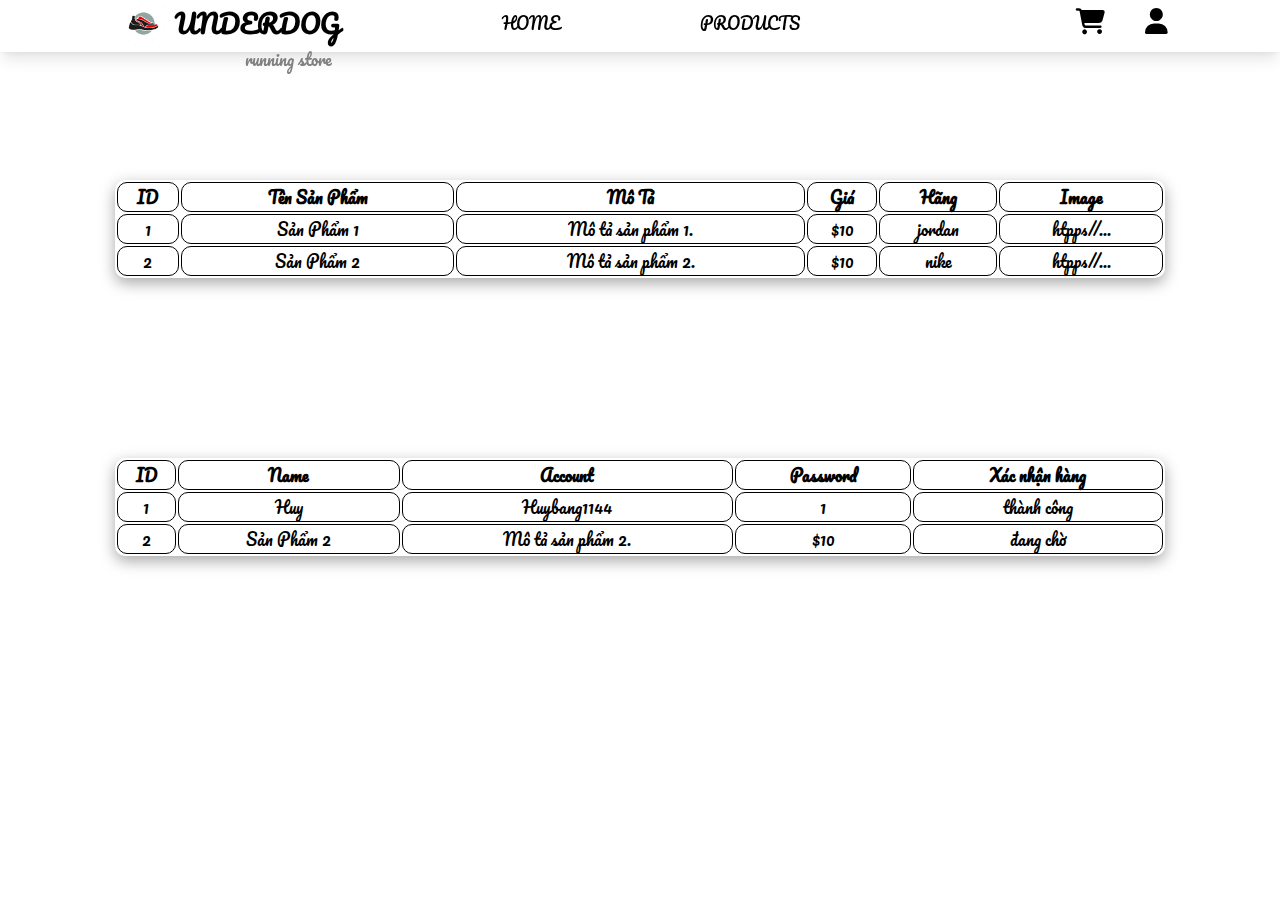
==== admin/view/admin.html @ 951c2e55 "fixing" ====
<!DOCTYPE html>
<html lang="en">

<head>
    <meta charset="UTF-8">
    <meta name="viewport" content="width=device-width, initial-scale=1.0">
    <title>admin</title>
    <!-- font-awesome -->
    <link rel="stylesheet" href="https://cdnjs.cloudflare.com/ajax/libs/font-awesome/6.4.2/css/all.min.css">
    <!-- google font -->
    <link rel="preconnect" href="https://fonts.googleapis.com">
    <link rel="preconnect" href="https://fonts.gstatic.com" crossorigin>
    <link href="https://fonts.googleapis.com/css2?family=Pacifico&display=swap" rel="stylesheet">

    <link rel="stylesheet" href="../../assets/css/admin.css">
</head>

<body>
    <!-- header -->
    <header>
        <div class="header__container">
            <div class="header__logo">
                <img src="../../assets/img/pngtree-modern-sneaker-shoe-logo-image_401565.jpg" alt="logo">
                <div class="header__textLogo">
                    <h3>underdog</h3>
                    <span>running store</span>
                </div>
            </div>
            <div class="header__navigation">
                <ul>
                    <li class="navigation__home"><a href="#">home</a></li>
                    <li class="navigation__products"><a href="#">products</a></li>
                </ul>
            </div>
            <div class="header__account">
                <div class="pay">
                    <i class="fa-solid fa-cart-shopping"></i>
                </div>
                <div class="account">
                    <i class="fa-solid fa-user"></i>
                </div>
            </div>
        </div>
    </header>

    <!-- product management -->
    <section class="product-management">
        <div class="product-container">
            <table class="product-table">
                <thead>
                    <tr>
                        <th>ID</th>
                        <th>Tên Sản Phẩm</th>
                        <th>Mô Tả</th>
                        <th>Giá</th>
                        <th>Hãng</th>
                        <th>Image</th>
                    </tr>
                </thead>
                <tbody>
                    <tr>
                        <td>1</td>
                        <td>Sản Phẩm 1</td>
                        <td>Mô tả sản phẩm 1.</td>
                        <td>$10</td>
                        <td>jordan</td>
                        <td>htpps//...</td>
                    </tr>
                    <tr>
                        <td>2</td>
                        <td>Sản Phẩm 2</td>
                        <td>Mô tả sản phẩm 2.</td>
                        <td>$10</td>
                        <td>nike</td>
                        <td>htpps//...</td>
                    </tr>
                    <!-- Thêm các hàng sản phẩm khác ở đây -->
                </tbody>
            </table>
        </div>
    </section>


    <!-- users management -->
    <section class="users-management">
        <div class="users-container">
            <table class="users-table">
                <thead>
                    <tr>
                        <th>ID</th>
                        <th>Name</th>
                        <th>Account</th>
                        <th>Password</th>
                        <th>Xác nhận hàng </th>
                    </tr>
                </thead>
                <tbody>
                    <tr>
                        <td>1</td>
                        <td>Huy</td>
                        <td>Huybang1144</td>
                        <td>1</td>
                        <td>thành công</td>
                    </tr>
                    <tr>
                        <td>2</td>
                        <td>Sản Phẩm 2</td>
                        <td>Mô tả sản phẩm 2.</td>
                        <td>$10</td>
                        <td>đang chờ</td>
                    </tr>
                    <!-- Thêm các hàng sản phẩm khác ở đây -->
                </tbody>
            </table>
        </div>
    </section>

</body>

</html>
---- assets/css/admin.css ----
body {
    font-family: 'Pacifico', cursive;
    /* 1rem = 18px */
    /* font-size: 12px; */
    /* không khai báo font-size thì mặc định font sẽ là 16px */

}

* {
    margin: 0;
    padding: 0;
    box-sizing: border-box;
}

header {
    position: fixed;
    top: 0;
    left: 0;
    background-color: #fff;
    width: 100%;
    box-shadow: rgba(0, 0, 0, 0.1) 0px 10px 15px -3px, rgba(0, 0, 0, 0.05) 0px 4px 6px -2px;
}

.header__container {
    display: flex;
    justify-content: space-between;
    align-items: center;
    margin: 0 120px;
    padding-bottom: 5px;
}

.header__logo {
    display: flex;
    justify-content: flex-start;
    cursor: pointer;
    align-items: center;
    width: 30%;
}

.header__logo img {
    width: 15%;
}

.header__textLogo {
    margin: 0 8px;
}

.header__textLogo h3 {
    margin: 0px 0px 0px 0px;
    font-size: 25px;
    text-transform: uppercase;
    font-family: 'Pacifico', cursive;
}

.header__textLogo span {
    position: absolute;
    font-family: 'Pacifico', cursive;
    left: 245px;
    top: 45px;
    color: gray;
}

.header__navigation {
    width: 60%;
}

.header__navigation ul {
    list-style: none;
    display: flex;
    justify-content: flex-start;
}

.header__navigation ul li {
    margin: 0 70px;
}

.header__navigation ul li a {
    color: black;
    text-decoration: none;
    text-transform: uppercase;
    font-family: 'Pacifico', cursive;
}

.header__account {
    width: 10%;
    display: flex;
}

.header__account i {
    font-size: 26px;
    margin: 0 20px;
}

/* product management */
.product-management {
    margin-top: 180px;
    height: 100%;
    /* display: none; */
}

.product-container {
    margin: 0 115px;
}

.product-table {
    width: 100%;
    text-align: center;
    box-shadow: rgba(0, 0, 0, 0.35) 0px 5px 15px;
    border-radius: 10px;
}

.product-table th {
    border: 1px solid black;
    border-radius: 10px;
}

.product-table td {
    border: 1px solid black;
    border-radius: 10px;
}

/* users management */
.users-management {
    margin-top: 180px;
    height: 100%;

}

.users-container {
    margin: 0 115px;
}

.users-table {
    width: 100%;
    text-align: center;
    box-shadow: rgba(0, 0, 0, 0.35) 0px 5px 15px;
    border-radius: 10px;
}

.users-table th {
    border: 1px solid black;
    border-radius: 10px;
}

.users-table td {
    border: 1px solid black;
    border-radius: 10px;
}
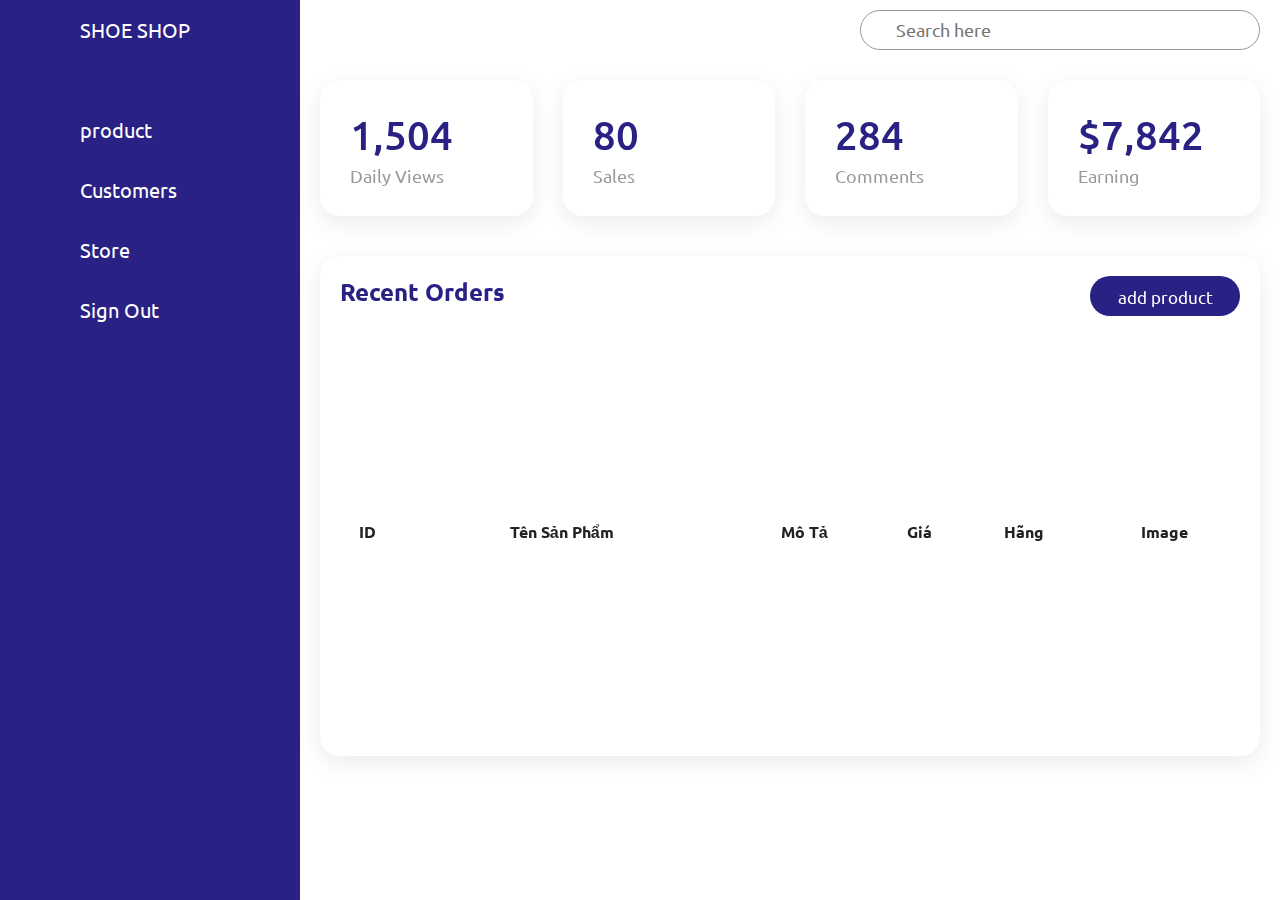
==== commit f720b82a: "fixing" ====
--- a/admin/view/admin.html
+++ b/admin/view/admin.html
@@ -1,120 +1,213 @@
-<!DOCTYPE html>
-<html lang="en">
-
-<head>
-    <meta charset="UTF-8">
-    <meta name="viewport" content="width=device-width, initial-scale=1.0">
-    <title>admin</title>
-    <!-- font-awesome -->
-    <link rel="stylesheet" href="https://cdnjs.cloudflare.com/ajax/libs/font-awesome/6.4.2/css/all.min.css">
-    <!-- google font -->
-    <link rel="preconnect" href="https://fonts.googleapis.com">
-    <link rel="preconnect" href="https://fonts.gstatic.com" crossorigin>
-    <link href="https://fonts.googleapis.com/css2?family=Pacifico&display=swap" rel="stylesheet">
-
-    <link rel="stylesheet" href="../../assets/css/admin.css">
-</head>
-
-<body>
-    <!-- header -->
-    <header>
-        <div class="header__container">
-            <div class="header__logo">
-                <img src="../../assets/img/pngtree-modern-sneaker-shoe-logo-image_401565.jpg" alt="logo">
-                <div class="header__textLogo">
-                    <h3>underdog</h3>
-                    <span>running store</span>
-                </div>
-            </div>
-            <div class="header__navigation">
-                <ul>
-                    <li class="navigation__home"><a href="#">home</a></li>
-                    <li class="navigation__products"><a href="#">products</a></li>
-                </ul>
-            </div>
-            <div class="header__account">
-                <div class="pay">
-                    <i class="fa-solid fa-cart-shopping"></i>
-                </div>
-                <div class="account">
-                    <i class="fa-solid fa-user"></i>
-                </div>
-            </div>
-        </div>
-    </header>
-
-    <!-- product management -->
-    <section class="product-management">
-        <div class="product-container">
-            <table class="product-table">
-                <thead>
-                    <tr>
-                        <th>ID</th>
-                        <th>Tên Sản Phẩm</th>
-                        <th>Mô Tả</th>
-                        <th>Giá</th>
-                        <th>Hãng</th>
-                        <th>Image</th>
-                    </tr>
-                </thead>
-                <tbody>
-                    <tr>
-                        <td>1</td>
-                        <td>Sản Phẩm 1</td>
-                        <td>Mô tả sản phẩm 1.</td>
-                        <td>$10</td>
-                        <td>jordan</td>
-                        <td>htpps//...</td>
-                    </tr>
-                    <tr>
-                        <td>2</td>
-                        <td>Sản Phẩm 2</td>
-                        <td>Mô tả sản phẩm 2.</td>
-                        <td>$10</td>
-                        <td>nike</td>
-                        <td>htpps//...</td>
-                    </tr>
-                    <!-- Thêm các hàng sản phẩm khác ở đây -->
-                </tbody>
-            </table>
-        </div>
-    </section>
-
-
-    <!-- users management -->
-    <section class="users-management">
-        <div class="users-container">
-            <table class="users-table">
-                <thead>
-                    <tr>
-                        <th>ID</th>
-                        <th>Name</th>
-                        <th>Account</th>
-                        <th>Password</th>
-                        <th>Xác nhận hàng </th>
-                    </tr>
-                </thead>
-                <tbody>
-                    <tr>
-                        <td>1</td>
-                        <td>Huy</td>
-                        <td>Huybang1144</td>
-                        <td>1</td>
-                        <td>thành công</td>
-                    </tr>
-                    <tr>
-                        <td>2</td>
-                        <td>Sản Phẩm 2</td>
-                        <td>Mô tả sản phẩm 2.</td>
-                        <td>$10</td>
-                        <td>đang chờ</td>
-                    </tr>
-                    <!-- Thêm các hàng sản phẩm khác ở đây -->
-                </tbody>
-            </table>
-        </div>
-    </section>
-
-</body>
-
+<!DOCTYPE html>
+<html lang="en">
+
+<head>
+    <meta charset="UTF-8">
+    <meta http-equiv="X-UA-Compatible" content="IE=edge">
+    <meta name="viewport" content="width=device-width, initial-scale=1.0">
+    <title>Responsive Admin Dashboard | Korsat X Parmaga</title>
+    <!-- font awesome -->
+    <link rel="stylesheet" href="https://cdnjs.cloudflare.com/ajax/libs/font-awesome/6.4.2/css/all.min.css"
+        integrity="sha512-z3gLpd7yknf1YoNbCzqRKc4qyor8gaKU1qmn+CShxbuBusANI9QpRohGBreCFkKxLhei6S9CQXFEbbKuqLg0DA=="
+        crossorigin="anonymous" referrerpolicy="no-referrer" />
+    <!-- ======= Styles ====== -->
+    <link rel="stylesheet" href="../../assets/css/admin.css">
+</head>
+
+<body>
+    <!-- =============== Navigation ================ -->
+    <div class="container">
+        <div class="navigation">
+            <ul>
+                <li>
+                    <button>
+                        <span class="title">SHOE SHOP</span>
+                    </button>
+                </li>
+
+                <li id="btn-product">
+                    <button>
+                        <span class="icon">
+                            <i class="fa-solid fa-shop"></i>
+                        </span>
+                        <span class="title">product</span>
+                    </button>
+                </li>
+
+                <li id="btn-user">
+                    <button>
+                        <span class="icon">
+                            <i class="fa-solid fa-user"></i>
+                        </span>
+                        <span class="title">Customers</span>
+                    </button>
+                </li>
+
+                <li>
+                    <a href="../../store/view/store.html">
+                        <span class="icon">
+                            <i class="fa-solid fa-store"></i>
+                        </span>
+                        <span class="title">Store</span>
+                    </a>
+                </li>
+
+                <li>
+                    <a href="../../account/view/signIn.html">
+                        <span class="icon">
+                            <i class="fa-solid fa-arrow-right-from-bracket"></i>
+                        </span>
+                        <span class="title">Sign Out</span>
+                    </a>
+                </li>
+            </ul>
+        </div>
+
+        <!-- ========================= Main ==================== -->
+        <div class="main">
+            <div class="topbar">
+                <div class="toggle">
+                    <i class="fa-solid fa-bars"></i>
+                </div>
+
+                <div class="search">
+                    <label>
+                        <input type="text" placeholder="Search here">
+                        <i class="fa-solid fa-magnifying-glass"></i>
+                    </label>
+                </div>
+            </div>
+
+            <!-- ======================= Cards ================== -->
+            <div class="cardBox">
+                <div class="card">
+                    <div>
+                        <div class="numbers">1,504</div>
+                        <div class="cardName">Daily Views</div>
+                    </div>
+
+                    <div class="iconBx">
+                        <i class="fa-solid fa-eye"></i>
+                    </div>
+                </div>
+
+                <div class="card">
+                    <div>
+                        <div class="numbers">80</div>
+                        <div class="cardName">Sales</div>
+                    </div>
+
+                    <div class="iconBx">
+                        <i class="fa-solid fa-cart-shopping"></i>
+                    </div>
+                </div>
+
+                <div class="card">
+                    <div>
+                        <div class="numbers">284</div>
+                        <div class="cardName">Comments</div>
+                    </div>
+
+                    <div class="iconBx">
+                        <i class="fa-solid fa-message"></i>
+                    </div>
+                </div>
+
+                <div class="card">
+                    <div>
+                        <div class="numbers">$7,842</div>
+                        <div class="cardName">Earning</div>
+                    </div>
+
+                    <div class="iconBx">
+                        <i class="fa-solid fa-sack-dollar"></i>
+                    </div>
+                </div>
+            </div>
+
+            <!-- ================ Order Details List ================= -->
+            <div class="detailsProduct" id="detailsProduct">
+                <div class="recentOrders">
+                    <div class="cardHeader">
+                        <h2>Recent Orders</h2>
+                        <button href="#" class="btn-addProduct">add product</button>
+                    </div>
+
+                    <table>
+                        <thead>
+                            <tr>
+                                <th>ID</th>
+                                <th>Tên Sản Phẩm</th>
+                                <th>Mô Tả</th>
+                                <th>Giá</th>
+                                <th>Hãng</th>
+                                <th>Image</th>
+                            </tr>
+                        </thead>
+
+                        <tbody id="tableProduct"></tbody>
+                    </table>
+                </div>
+            </div>
+
+            <div class="detailsUser" id="detailsUser" style="display: none;">
+                <div class="recentUser">
+                    <div class="cardHeaderUser">
+                        <h2>USER</h2>
+                    </div>
+
+                    <table>
+                        <thead>
+                            <tr>
+                                <th>ID</th>
+                                <th>account</th>
+                                <th>password</th>
+                                <th>mail</th>
+                                <th>MSSV</th>
+                                <th>positionJob</th>
+                                <th>xác nhận đơn hàng</th>
+                            </tr>
+                        </thead>
+
+                        <tbody id="tableUser"></tbody>
+                    </table>
+                </div>
+            </div>
+
+        </div>
+
+        <!-- form thêm sản phẩm -->
+        <div class="formProduct_container" style="display: none;">
+            <div class="formProduct_box">
+                <i class="fa-solid fa-circle-xmark" style="color: #000000;"></i>
+                <div class="formProduct_text">
+                    <h3>Thêm sản phẩm</h3>
+                </div>
+                <form class="formProduct">
+                    <label for="product-name">Tên Sản Phẩm:</label>
+                    <input type="text" id="product-name" name="product-name" required>
+                    <br>
+                    <label for="product-price">Giá:</label>
+                    <input type="number" id="product-price" name="product-price" required>
+                    <br>
+                    <label for="product-brand">Hãng:</label>
+                    <input type="text" id="product-brand" name="product-brand" required>
+                    <br>
+                    <label for="product-image">Link Ảnh:</label>
+                    <input type="text" id="product-image" name="product-image" required>
+                    <br>
+                    <label for="product-description">Mô Tả:</label>
+                    <textarea id="product-description" name="product-description" rows="4" required></textarea>
+                    <br>
+                    <button type="button" id="btn-createProduct">Thêm</button>
+                </form>
+            </div>
+        </div>
+    </div>
+
+    <!-- =========== Scripts =========  -->
+    <script type="module" src="../controller/helper.js"></script>
+    <script type="module" src="../controller/admin.js"></script>
+</body>
+
 </html>--- a/assets/css/admin.css
+++ b/assets/css/admin.css
@@ -1,148 +1,748 @@
-body {
-    font-family: 'Pacifico', cursive;
-    /* 1rem = 18px */
-    /* font-size: 12px; */
-    /* không khai báo font-size thì mặc định font sẽ là 16px */
-
-}
-
-* {
-    margin: 0;
-    padding: 0;
-    box-sizing: border-box;
-}
-
-header {
-    position: fixed;
-    top: 0;
-    left: 0;
-    background-color: #fff;
-    width: 100%;
-    box-shadow: rgba(0, 0, 0, 0.1) 0px 10px 15px -3px, rgba(0, 0, 0, 0.05) 0px 4px 6px -2px;
-}
-
-.header__container {
-    display: flex;
-    justify-content: space-between;
-    align-items: center;
-    margin: 0 120px;
-    padding-bottom: 5px;
-}
-
-.header__logo {
-    display: flex;
-    justify-content: flex-start;
-    cursor: pointer;
-    align-items: center;
-    width: 30%;
-}
-
-.header__logo img {
-    width: 15%;
-}
-
-.header__textLogo {
-    margin: 0 8px;
-}
-
-.header__textLogo h3 {
-    margin: 0px 0px 0px 0px;
-    font-size: 25px;
-    text-transform: uppercase;
-    font-family: 'Pacifico', cursive;
-}
-
-.header__textLogo span {
-    position: absolute;
-    font-family: 'Pacifico', cursive;
-    left: 245px;
-    top: 45px;
-    color: gray;
-}
-
-.header__navigation {
-    width: 60%;
-}
-
-.header__navigation ul {
-    list-style: none;
-    display: flex;
-    justify-content: flex-start;
-}
-
-.header__navigation ul li {
-    margin: 0 70px;
-}
-
-.header__navigation ul li a {
-    color: black;
-    text-decoration: none;
-    text-transform: uppercase;
-    font-family: 'Pacifico', cursive;
-}
-
-.header__account {
-    width: 10%;
-    display: flex;
-}
-
-.header__account i {
-    font-size: 26px;
-    margin: 0 20px;
-}
-
-/* product management */
-.product-management {
-    margin-top: 180px;
-    height: 100%;
-    /* display: none; */
-}
-
-.product-container {
-    margin: 0 115px;
-}
-
-.product-table {
-    width: 100%;
-    text-align: center;
-    box-shadow: rgba(0, 0, 0, 0.35) 0px 5px 15px;
-    border-radius: 10px;
-}
-
-.product-table th {
-    border: 1px solid black;
-    border-radius: 10px;
-}
-
-.product-table td {
-    border: 1px solid black;
-    border-radius: 10px;
-}
-
-/* users management */
-.users-management {
-    margin-top: 180px;
-    height: 100%;
-
-}
-
-.users-container {
-    margin: 0 115px;
-}
-
-.users-table {
-    width: 100%;
-    text-align: center;
-    box-shadow: rgba(0, 0, 0, 0.35) 0px 5px 15px;
-    border-radius: 10px;
-}
-
-.users-table th {
-    border: 1px solid black;
-    border-radius: 10px;
-}
-
-.users-table td {
-    border: 1px solid black;
-    border-radius: 10px;
+/* =========== Google Fonts ============ */
+@import url("https://fonts.googleapis.com/css2?family=Ubuntu:wght@300;400;500;700&display=swap");
+
+/* =============== Globals ============== */
+* {
+  font-family: "Ubuntu", sans-serif;
+  margin: 0;
+  padding: 0;
+  box-sizing: border-box;
+}
+
+body {
+  min-height: 100vh;
+  overflow-x: hidden;
+}
+
+.container {
+  position: relative;
+  width: 100%;
+}
+
+/* =============== Navigation ================ */
+.navigation {
+  position: fixed;
+  width: 300px;
+  height: 100%;
+  background: #2a2185;
+  border-left: 10px solid #2a2185;
+  transition: 0.5s;
+  overflow: hidden;
+}
+
+.navigation.active {
+  width: 80px;
+}
+
+.navigation ul {
+  position: absolute;
+  top: 0;
+  left: 0;
+  width: 100%;
+}
+
+.navigation ul li {
+  position: relative;
+  width: 100%;
+  list-style: none;
+  border-top-left-radius: 30px;
+  border-bottom-left-radius: 30px;
+}
+
+.navigation ul li:hover,
+.navigation ul li.hovered {
+  background-color: #fff;
+}
+
+.navigation ul li:nth-child(1) {
+  margin-bottom: 40px;
+  pointer-events: none;
+}
+
+.navigation ul li button {
+  position: relative;
+  display: block;
+  width: 100%;
+  display: flex;
+  text-decoration: none;
+  color: #fff;
+  border: none;
+  background-color: inherit;
+}
+
+.navigation ul li:hover button,
+.navigation ul li.hovered button {
+  color: #2a2185;
+  border-top-left-radius: 35px;
+  border-bottom-left-radius: 35px;
+}
+
+.navigation ul li button .icon {
+  position: relative;
+  display: block;
+  min-width: 60px;
+  height: 60px;
+  line-height: 75px;
+  text-align: center;
+}
+
+.navigation ul li button .icon i {
+  font-size: 1.75rem;
+}
+
+.navigation ul li button .title {
+  position: relative;
+  display: block;
+  padding: 0 10px;
+  height: 60px;
+  line-height: 60px;
+  text-align: start;
+  white-space: nowrap;
+  font-size: 20px;
+}
+
+.navigation ul li button .title:nth-child(1) {
+  left: 60px;
+}
+
+/* --------- curve outside ---------- */
+.navigation ul li:hover button::before,
+.navigation ul li.hovered button::before {
+  content: "";
+  position: absolute;
+  right: 0;
+  top: -50px;
+  width: 50px;
+  height: 50px;
+  background-color: transparent;
+  border-radius: 50%;
+  box-shadow: 35px 35px 0 10px #fff;
+  pointer-events: none;
+}
+
+.navigation ul li:hover button::after,
+.navigation ul li.hovered button::after {
+  content: "";
+  position: absolute;
+  right: 0;
+  bottom: -50px;
+  width: 50px;
+  height: 50px;
+  background-color: transparent;
+  border-radius: 50%;
+  box-shadow: 35px -35px 0 10px #fff;
+  pointer-events: none;
+}
+
+/* a */
+.navigation ul li a {
+  position: relative;
+  display: block;
+  width: 100%;
+  display: flex;
+  text-decoration: none;
+  color: #fff;
+  border: none;
+  background-color: inherit;
+}
+
+.navigation ul li:hover a,
+.navigation ul li.hovered a {
+  color: #2a2185;
+  border-top-left-radius: 35px;
+  border-bottom-left-radius: 35px;
+}
+
+.navigation ul li a .icon {
+  position: relative;
+  display: block;
+  min-width: 60px;
+  height: 60px;
+  line-height: 75px;
+  text-align: center;
+}
+
+.navigation ul li a .icon i {
+  font-size: 1.75rem;
+}
+
+.navigation ul li a .title {
+  position: relative;
+  display: block;
+  padding: 0 10px;
+  height: 60px;
+  line-height: 60px;
+  text-align: start;
+  white-space: nowrap;
+  font-size: 20px;
+}
+
+.navigation ul li a .title:nth-child(1) {
+  left: 60px;
+}
+
+/* --------- curve outside ---------- */
+.navigation ul li:hover a::before,
+.navigation ul li.hovered a::before {
+  content: "";
+  position: absolute;
+  right: 0;
+  top: -50px;
+  width: 50px;
+  height: 50px;
+  background-color: transparent;
+  border-radius: 50%;
+  box-shadow: 35px 35px 0 10px #fff;
+  pointer-events: none;
+}
+
+.navigation ul li:hover a::after,
+.navigation ul li.hovered a::after {
+  content: "";
+  position: absolute;
+  right: 0;
+  bottom: -50px;
+  width: 50px;
+  height: 50px;
+  background-color: transparent;
+  border-radius: 50%;
+  box-shadow: 35px -35px 0 10px #fff;
+  pointer-events: none;
+}
+
+/* ===================== Main ===================== */
+.main {
+  position: absolute;
+  width: calc(100% - 300px);
+  left: 300px;
+  min-height: 100vh;
+  background: #fff;
+  transition: 0.5s;
+}
+
+.main.active {
+  width: calc(100% - 80px);
+  left: 80px;
+}
+
+.topbar {
+  width: 100%;
+  height: 60px;
+  display: flex;
+  justify-content: space-between;
+  align-items: center;
+  padding: 0 10px;
+}
+
+.toggle {
+  position: relative;
+  width: 60px;
+  height: 60px;
+  display: flex;
+  justify-content: center;
+  align-items: center;
+  font-size: 2.5rem;
+  cursor: pointer;
+}
+
+.search {
+  position: relative;
+  width: 400px;
+  margin: 0 10px;
+}
+
+.search label {
+  position: relative;
+  width: 100%;
+}
+
+.search label input {
+  width: 100%;
+  height: 40px;
+  border-radius: 40px;
+  padding: 5px 20px;
+  padding-left: 35px;
+  font-size: 18px;
+  outline: none;
+  border: 1px solid #999;
+}
+
+.search label i {
+  position: absolute;
+  top: 0;
+  left: 10px;
+  font-size: 1.2rem;
+}
+
+.user {
+  position: relative;
+  width: 40px;
+  height: 40px;
+  border-radius: 50%;
+  overflow: hidden;
+  cursor: pointer;
+}
+
+.user img {
+  position: absolute;
+  top: 0;
+  left: 0;
+  width: 100%;
+  height: 100%;
+  object-fit: cover;
+}
+
+/* ======================= Cards ====================== */
+.cardBox {
+  position: relative;
+  width: 100%;
+  padding: 20px;
+  display: grid;
+  grid-template-columns: repeat(4, 1fr);
+  grid-gap: 30px;
+}
+
+.cardBox .card {
+  position: relative;
+  background: #fff;
+  padding: 30px;
+  border-radius: 20px;
+  display: flex;
+  justify-content: space-between;
+  cursor: pointer;
+  box-shadow: 0 7px 25px rgba(0, 0, 0, 0.08);
+}
+
+.cardBox .card .numbers {
+  position: relative;
+  font-weight: 500;
+  font-size: 2.5rem;
+  color: #2a2185;
+}
+
+.cardBox .card .cardName {
+  color: #999;
+  font-size: 1.1rem;
+  margin-top: 5px;
+}
+
+.cardBox .card .iconBx {
+  font-size: 3.5rem;
+  color: #999;
+}
+
+.cardBox .card:hover {
+  background: #2a2185;
+}
+
+.cardBox .card:hover .numbers,
+.cardBox .card:hover .cardName,
+.cardBox .card:hover .iconBx {
+  color: #fff;
+}
+
+/* ================== Order Details List ============== */
+.detailsProduct {
+  position: relative;
+  width: 100%;
+  padding: 20px;
+}
+
+.detailsProduct .recentOrders {
+  position: relative;
+  display: grid;
+  min-height: 500px;
+  background: #fff;
+  padding: 20px;
+  box-shadow: 0 7px 25px rgba(0, 0, 0, 0.08);
+  border-radius: 20px;
+}
+
+.detailsProduct .cardHeader {
+  display: flex;
+  justify-content: space-between;
+  align-items: flex-start;
+}
+
+.cardHeader h2 {
+  font-weight: 600;
+  color: #2a2185;
+}
+
+.cardHeader .btn {
+  position: relative;
+  padding: 5px 10px;
+  background: #2a2185;
+  text-decoration: none;
+  color: #fff;
+  border-radius: 6px;
+}
+
+.detailsProduct table {
+  width: 100%;
+  border-collapse: collapse;
+  margin-top: 10px;
+}
+
+.detailsProduct table thead td {
+  font-weight: 600;
+}
+
+.detailsProduct .recentOrders table tr {
+  color: #222;
+  border-bottom: 1px solid rgba(0, 0, 0, 0.1);
+}
+
+.detailsProduct .recentOrders table tr:last-child {
+  border-bottom: none;
+}
+
+.detailsProduct .recentOrders table tbody tr:hover {
+  background: #2a2185;
+  color: #fff;
+}
+
+.detailsProduct .recentOrders table tr td {
+  padding: 10px;
+  text-align: center;
+}
+
+.detailsProduct .recentOrders table tr td:last-child {
+  text-align: center;
+}
+
+.detailsProduct .recentOrders table tr td:nth-child(2) {
+  text-align: center;
+}
+
+.detailsProduct .recentOrders table tr td:nth-child(3) {
+  text-align: center;
+}
+
+#btn-deleteProduct {
+  background: #FF4742;
+  border: 1px solid #FF4742;
+  border-radius: 6px;
+  box-shadow: rgba(0, 0, 0, 0.1) 1px 2px 4px;
+  box-sizing: border-box;
+  color: #FFFFFF;
+  cursor: pointer;
+  display: inline-block;
+  font-family: nunito, roboto, proxima-nova, "proxima nova", sans-serif;
+  font-size: 16px;
+  font-weight: 800;
+  line-height: 16px;
+  min-height: 40px;
+  outline: 0;
+  padding: 12px 14px;
+  text-align: center;
+  text-rendering: geometricprecision;
+  text-transform: none;
+  user-select: none;
+  -webkit-user-select: none;
+  touch-action: manipulation;
+  vertical-align: middle;
+}
+
+#btn-deleteProduct:hover,
+#btn-deleteProduct:active {
+  background-color: initial;
+  background-position: 0 0;
+  color: #FF4742;
+}
+
+#btn-deleteProduct:active {
+  opacity: .5;
+}
+
+#btn-updateProduct {
+  background-color: #c2fbd7;
+  border-radius: 100px;
+  box-shadow: rgba(44, 187, 99, .2) 0 -25px 18px -14px inset, rgba(44, 187, 99, .15) 0 1px 2px, rgba(44, 187, 99, .15) 0 2px 4px, rgba(44, 187, 99, .15) 0 4px 8px, rgba(44, 187, 99, .15) 0 8px 16px, rgba(44, 187, 99, .15) 0 16px 32px;
+  color: green;
+  cursor: pointer;
+  display: inline-block;
+  font-family: CerebriSans-Regular, -apple-system, system-ui, Roboto, sans-serif;
+  padding: 7px 20px;
+  text-align: center;
+  text-decoration: none;
+  transition: all 250ms;
+  border: 0;
+  font-size: 16px;
+  user-select: none;
+  -webkit-user-select: none;
+  touch-action: manipulation;
+  margin-left: 10px;
+}
+
+#btn-updateProduct:hover {
+  box-shadow: rgba(44, 187, 99, .35) 0 -25px 18px -14px inset, rgba(44, 187, 99, .25) 0 1px 2px, rgba(44, 187, 99, .25) 0 2px 4px, rgba(44, 187, 99, .25) 0 4px 8px, rgba(44, 187, 99, .25) 0 8px 16px, rgba(44, 187, 99, .25) 0 16px 32px;
+  transform: scale(1.05) rotate(-1deg);
+}
+
+#tableProduct img {
+  width: 100px;
+}
+
+/* css form add product */
+.btn-addProduct {
+  background-color: #2a2185;
+  color: white;
+  border: none;
+  height: 40px;
+  width: 150px;
+  font-size: 17px;
+  border-radius: 20px;
+  cursor: pointer;
+}
+
+
+.formProduct_box {
+  background-color: #fff;
+  border: 1px solid #ccc;
+  padding: 20px;
+  padding-top: 50px;
+  border-radius: 5px;
+  height: 500px;
+  width: 500px;
+}
+
+.formProduct_container::before {
+  content: "";
+  position: fixed;
+  top: 0;
+  left: 0;
+  width: 100%;
+  height: 965px;
+  background: rgba(0, 0, 0, 0.7);
+  z-index: 0;
+}
+
+.formProduct_box i {
+  font-size: 35px;
+  position: absolute;
+  right: 5px;
+  top: 5px;
+  cursor: pointer;
+}
+
+.formProduct_text {
+  text-align: center;
+}
+
+.formProduct label {
+  display: block;
+}
+
+.formProduct input {
+  width: 100%;
+}
+
+.formProduct textarea {
+  width: 100%;
+}
+
+.formProduct button {
+  appearance: none;
+  background-color: #000000;
+  border: 2px solid #1A1A1A;
+  border-radius: 15px;
+  box-sizing: border-box;
+  color: #FFFFFF;
+  cursor: pointer;
+  display: inline-block;
+  font-size: 16px;
+  font-weight: 600;
+  line-height: normal;
+  margin: 0;
+  min-height: 60px;
+  min-width: 0;
+  outline: none;
+  padding: 16px 24px;
+  text-align: center;
+  text-decoration: none;
+  transition: all 300ms cubic-bezier(.23, 1, 0.32, 1);
+  user-select: none;
+  -webkit-user-select: none;
+  touch-action: manipulation;
+  width: 100%;
+  will-change: transform;
+  margin-top: 20px;
+  transition: all .2s;
+}
+
+.formProduct button:disabled {
+  pointer-events: none;
+}
+
+.formProduct button:hover {
+  box-shadow: rgba(0, 0, 0, 0.25) 0 8px 15px;
+  transform: translateY(-2px);
+}
+
+.formProduct button:active {
+  box-shadow: none;
+  transform: translateY(0);
+}
+
+.detailsUser {
+  position: relative;
+  width: 100%;
+  padding: 20px;
+}
+
+.detailsUser .recentUser {
+  position: relative;
+  display: grid;
+  background: #fff;
+  padding: 20px;
+  box-shadow: 0 7px 25px rgba(0, 0, 0, 0.08);
+  border-radius: 20px;
+}
+
+.cardHeaderUser h2 {
+  font-weight: 600;
+  color: #2a2185;
+  text-align: center;
+}
+
+.cardHeaderUser .btn {
+  position: relative;
+  padding: 5px 10px;
+  background: #2a2185;
+  text-decoration: none;
+  color: #fff;
+  border-radius: 6px;
+}
+
+.detailsUser table {
+  width: 100%;
+  border-collapse: collapse;
+  margin-top: 10px;
+}
+
+.detailsUser table thead td {
+  font-weight: 600;
+}
+
+.detailsUser .recentUser table tr {
+  color: #222;
+  border-bottom: 1px solid rgba(0, 0, 0, 0.1);
+}
+
+.detailsUser .recentUser table tr:last-child {
+  border-bottom: none;
+}
+
+.detailsUser .recentUser table tbody tr:hover {
+  background: #2a2185;
+  color: #fff;
+}
+
+.detailsUser .recentUser table tr td {
+  padding: 10px;
+  text-align: center;
+}
+
+.detailsUser .recentUser table tr td:last-child {
+  text-align: center;
+}
+
+.detailsUser .recentUser table tr td:nth-child(2) {
+  text-align: center;
+}
+
+.detailsUser .recentUser table tr td:nth-child(3) {
+  text-align: center;
+}
+
+#tableUser button {
+  background-color: #388644;
+  color: white;
+  border: none;
+  height: 40px;
+  width: 170px;
+  font-size: 17px;
+  border-radius: 20px;
+  cursor: pointer;
+  transition: all .5s;
+}
+
+#tableUser button:hover {
+  background-color: #075a14;
+}
+
+/* ====================== Responsive Design ========================== */
+@media (max-width: 991px) {
+  .navigation {
+    left: -300px;
+  }
+
+  .navigation.active {
+    width: 300px;
+    left: 0;
+  }
+
+  .main {
+    width: 100%;
+    left: 0;
+  }
+
+  .main.active {
+    left: 300px;
+  }
+
+  .cardBox {
+    grid-template-columns: repeat(2, 1fr);
+  }
+}
+
+@media (max-width: 768px) {
+  .details {
+    grid-template-columns: 1fr;
+  }
+
+  .recentOrders {
+    overflow-x: auto;
+  }
+
+  .status.inProgress {
+    white-space: nowrap;
+  }
+}
+
+@media (max-width: 480px) {
+  .cardBox {
+    grid-template-columns: repeat(1, 1fr);
+  }
+
+  .cardHeader h2 {
+    font-size: 20px;
+  }
+
+  .user {
+    min-width: 40px;
+  }
+
+  .navigation {
+    width: 100%;
+    left: -100%;
+    z-index: 1000;
+  }
+
+  .navigation.active {
+    width: 100%;
+    left: 0;
+  }
+
+  .toggle {
+    z-index: 10001;
+  }
+
+  .main.active .toggle {
+    color: #fff;
+    position: fixed;
+    right: 0;
+    left: initial;
+  }
 }